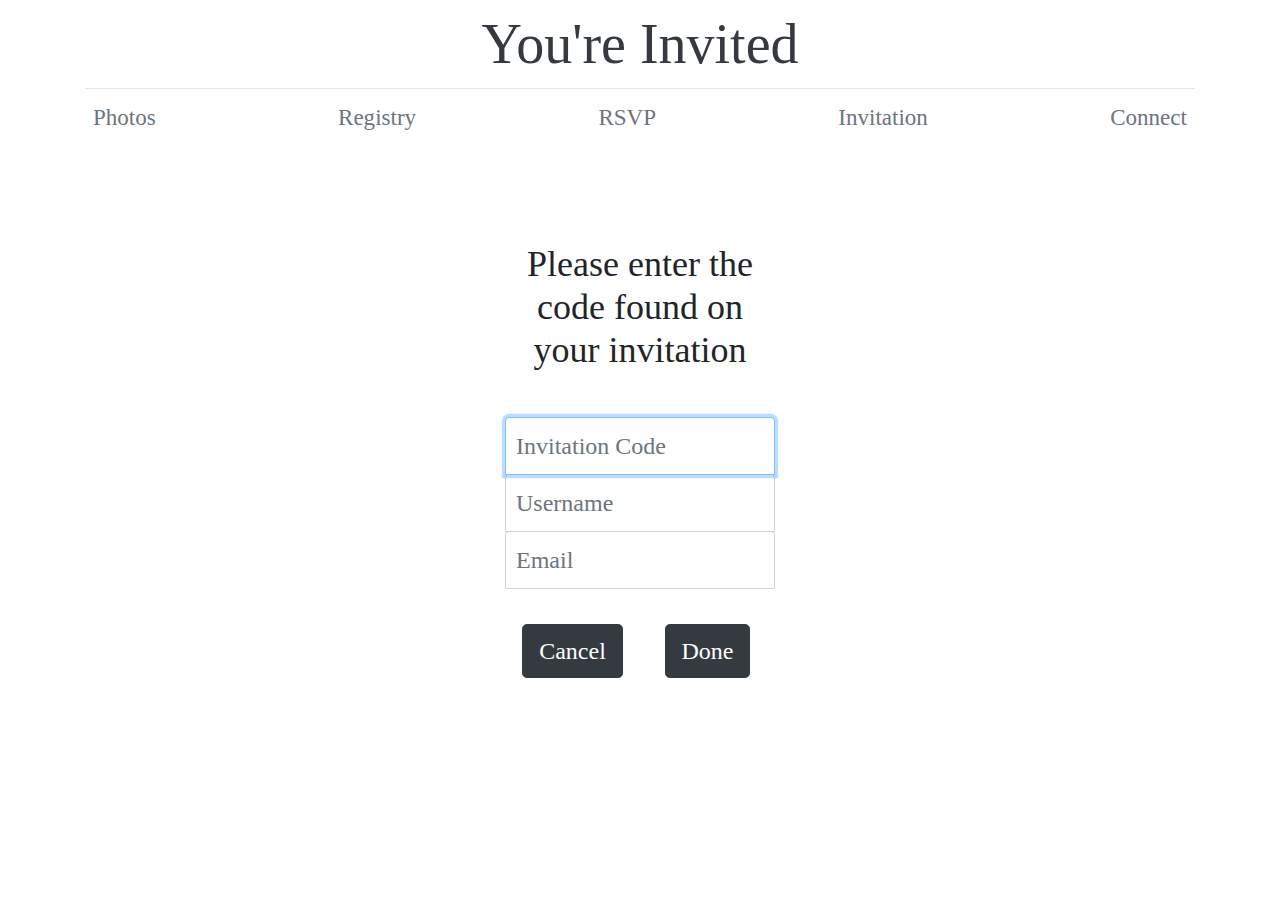
==== chatForm.html @ 709f4181 "connect" ====
<!doctype html>
<html lang="en">
<head>
    <!-- Required meta tags -->
    <meta charset="utf-8">
    <meta name="viewport" content="width=device-width, initial-scale=1, shrink-to-fit=no">
    <link rel="icon" href="images/favicon.ico">
    <!-- Bootstrap CSS -->
    <link rel="stylesheet" href="https://maxcdn.bootstrapcdn.com/bootstrap/4.0.0/css/bootstrap.min.css" integrity="sha384-Gn5384xqQ1aoWXA+058RXPxPg6fy4IWvTNh0E263XmFcJlSAwiGgFAW/dAiS6JXm" crossorigin="anonymous">

    <!-- Custom styles for this template -->


    <link href="blog.css" rel="stylesheet">
    <link href="signin.css" rel="stylesheet">
</head>
<body>

<div class="container">
    <header class="blog-header py-3">
        <div class="row flex-nowrap justify-content-between align-items-center">
            <div class="col-4 pt-1">
                <a class="text-muted" href="#"></a>
            </div>
            <div class="col-4 text-center">
                <a class="blog-header-logo text-dark" href="index.html">You're Invited</a>
            </div>
            <div class="col-4 d-flex justify-content-end align-items-center">
                <a class="text-muted" href="#">
                </a>
                <a></a>
            </div>
        </div>
    </header>
    <div class="nav-scroller py-1 mb-2">
        <nav class="nav d-flex justify-content-between">
            <a class="p-2 text-muted" href="photos.html">Photos</a>
            <a class="p-2 text-muted" href="registry.html">Registry</a>
            <a class="p-2 text-muted" href="rsvp.html">RSVP</a>
            <a class="p-2 text-muted" href="invitation.html">Invitation</a>
            <a class="p-2 text-muted" href="connect.html">Connect</a>

        </nav>
    </div>


    <body class="text-center">
    <form class="form-signin">
        <br><br>
        <h1>Please enter the code found on your invitation</h1><br>
        <input type="code" id="confirmCode" class="form-control" placeholder="Invitation Code" required autofocus>
        <input type="code" id="confirmCode" class="form-control" placeholder="Username" required autofocus>
        <input type="code" id="confirmCode" class="form-control" placeholder="Email" required autofocus><br>
        <div class="container">
            <div class="row">
                <div class="col">
                    <button type="button" class="btn btn-dark btn-lg">
                        <a href="connect.html" style="color:inherit">Cancel</a>
                    </button>
                </div>
                <div class="col">

                    <button type="button" class="btn btn-dark btn-lg">
                        <a href="chatSetup.html" style="color:inherit">Done</a>
                    </button>
                </div>
</div>

</div>
</form>
</body>

<footer class="container">
    <p></p>
</footer>

<!-- Optional JavaScript -->
<!-- jQuery first, then Popper.js, then Bootstrap JS -->
<script src="https://code.jquery.com/jquery-3.2.1.slim.min.js" integrity="sha384-KJ3o2DKtIkvYIK3UENzmM7KCkRr/rE9/Qpg6aAZGJwFDMVNA/GpGFF93hXpG5KkN" crossorigin="anonymous"></script>
<script src="https://cdnjs.cloudflare.com/ajax/libs/popper.js/1.12.9/umd/popper.min.js" integrity="sha384-ApNbgh9B+Y1QKtv3Rn7W3mgPxhU9K/ScQsAP7hUibX39j7fakFPskvXusvfa0b4Q" crossorigin="anonymous"></script>
<script src="https://maxcdn.bootstrapcdn.com/bootstrap/4.0.0/js/bootstrap.min.js" integrity="sha384-JZR6Spejh4U02d8jOt6vLEHfe/JQGiRRSQQxSfFWpi1MquVdAyjUar5+76PVCmYl" crossorigin="anonymous"></script>
</body>
</html>
---- blog.css ----
/* stylelint-disable selector-list-comma-newline-after */

.blog-header {
    line-height: 1;
    border-bottom: 1px solid #e5e5e5;
}

.blog-header-logo {
    font-family: "Harrington";
    font-size: 350%;
}

.blog-header-logo:hover {
    text-decoration: none;
}

h1, h2, h3, h4, h5, h6 {
    font-family: "Harrington";
}

.display-4 {
    font-size: 2.5rem;
}
@media (min-width: 768px) {
    .display-4 {
        font-size: 3rem;
    }
}

.nav-scroller {
    position: relative;
    z-index: 2;
    height: 2.75rem;
    overflow-y: hidden;
    font-family: "Harrington";
    font-size: 120%;
}

.nav-scroller .nav {
    display: -ms-flexbox;
    display: flex;
    -ms-flex-wrap: nowrap;
    flex-wrap: nowrap;
    padding-bottom: 1rem;
    margin-top: -1px;
    overflow-x: auto;
    text-align: center;
    white-space: nowrap;
    -webkit-overflow-scrolling: touch;
}

.nav-scroller .nav-link {
    padding-top: .75rem;
    padding-bottom: .75rem;
    font-size: .875rem;
}


.card-img-right {
    height: 100%;
    border-radius: 0 3px 3px 0;
}

.flex-auto {
    -ms-flex: 0 0 auto;
    flex: 0 0 auto;
}

.h-250 { height: 250px; }
@media (min-width: 768px) {
    .h-md-250 { height: 250px; }
}

.border-top { border-top: 1px solid #e5e5e5; }
.border-bottom { border-bottom: 1px solid #e5e5e5; }

.box-shadow { box-shadow: 0 .25rem .75rem rgba(0, 0, 0, .05); }

/*
 * Blog name and description
 */
.blog-title {
    margin-bottom: 0;
    font-size: 2rem;
    font-weight: 400;
}
.blog-description {
    font-size: 1.1rem;
    color: #999;
}

@media (min-width: 40em) {
    .blog-title {
        font-size: 3.5rem;
    }
}

/* Pagination */
.blog-pagination {
    margin-bottom: 4rem;
}
.blog-pagination > .btn {
    border-radius: 2rem;
}

/*
 * Blog posts
 */
.blog-post {
    margin-bottom: 4rem;
}
.blog-post-title {
    margin-bottom: .25rem;
    font-size: 2.5rem;
}
.blog-post-meta {
    margin-bottom: 1.25rem;
    color: #999;
}

/*
 * Footer
 */
.blog-footer {
    padding: 2.5rem 0;
    color: #999;
    text-align: center;
    background-color: #f9f9f9;
    border-top: .05rem solid #e5e5e5;
}
.blog-footer p:last-child {
    margin-bottom: 0;
}
div
.centerdiv{
    text-align: center;
}
.rightdiv{
    text-align: right;
    font-family: "Harrington";
    font-weight: bold;
    font-size: 150%;
}
h4, h2, h1{
    font-family: "Harrington";

}
button{
    font-family:"Harrington";
}

img.imgbanner{

    height: 150px;
    width: 100%;
}
---- signin.css ----
form{
    font-family:"Harrington";
    font-size: 120%;
}
h1{
    font-size: 150%;
}
a{
    font-size: 120%;
}
.form-signin {
    width: 100%;
    max-width: 330px;
    padding: 30px;
    margin: auto;
    font-family: "Harrington";
    font-size: 150%;
}
.form-signin .checkbox {
    font-weight: 400;
    font-family:"Harrington";
}
.form-signin .form-control {
    position: relative;
    box-sizing: border-box;
    height: auto;
    padding: 10px;
    font-size: 100%;
    font-family: "Harrington";
}
.form-signin .form-control:focus {
    z-index: 2;
}
.form-signin input[type="code"] {
    margin-bottom: -1px;
    border-bottom-right-radius: 0;
    border-bottom-left-radius: 0;


}
button{
    font-family: "Harrington";
    font-size: large;
}
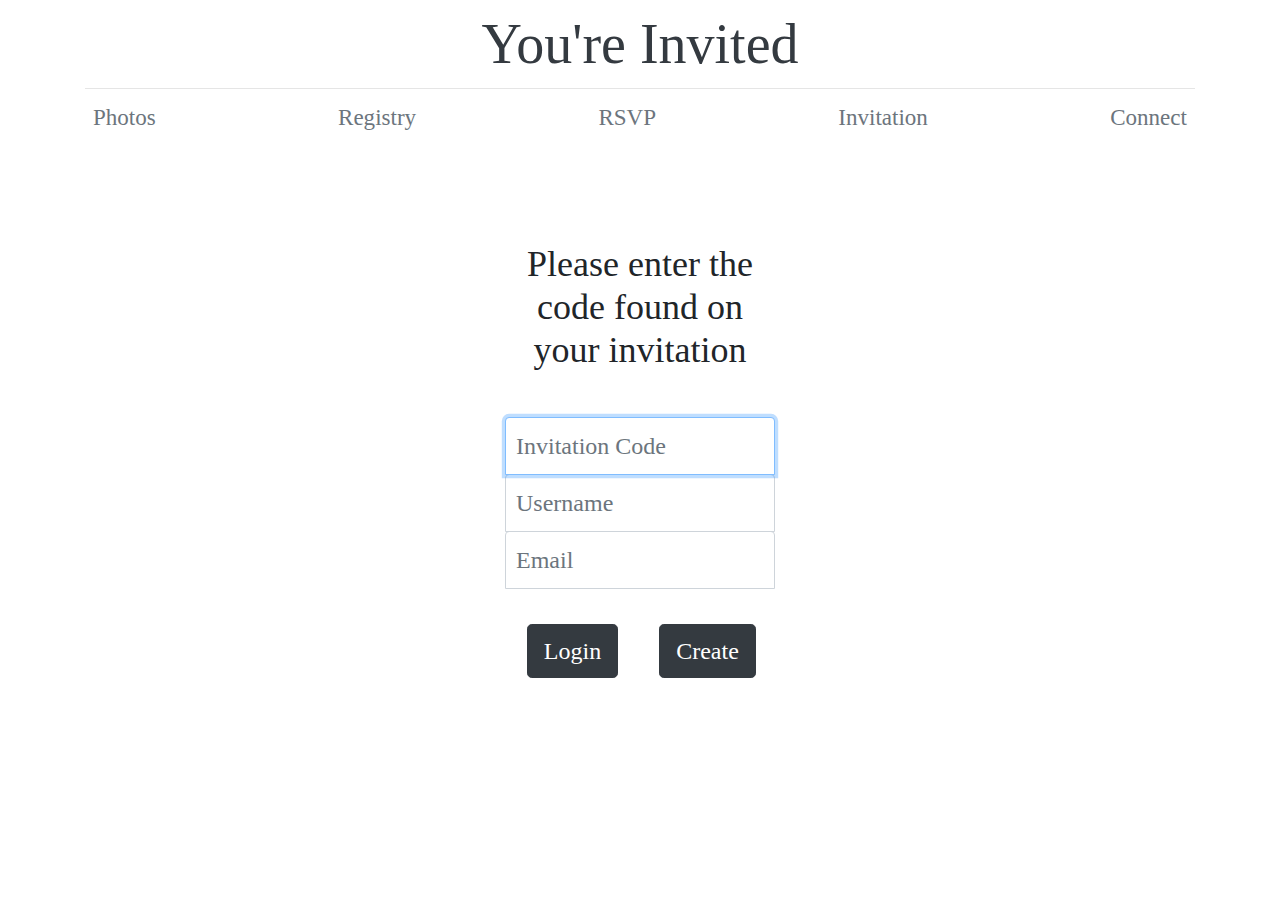
==== commit cd605e61: "connect" ====
--- a/chatForm.html
+++ b/chatForm.html
@@ -55,13 +55,13 @@
             <div class="row">
                 <div class="col">
                     <button type="button" class="btn btn-dark btn-lg">
-                        <a href="connect.html" style="color:inherit">Cancel</a>
+                        <a href="chatSetup.html" style="color:inherit">Login</a>
                     </button>
                 </div>
                 <div class="col">
 
                     <button type="button" class="btn btn-dark btn-lg">
-                        <a href="chatSetup.html" style="color:inherit">Done</a>
+                        <a href="chatSetup.html" style="color:inherit">Create</a>
                     </button>
                 </div>
 </div>
